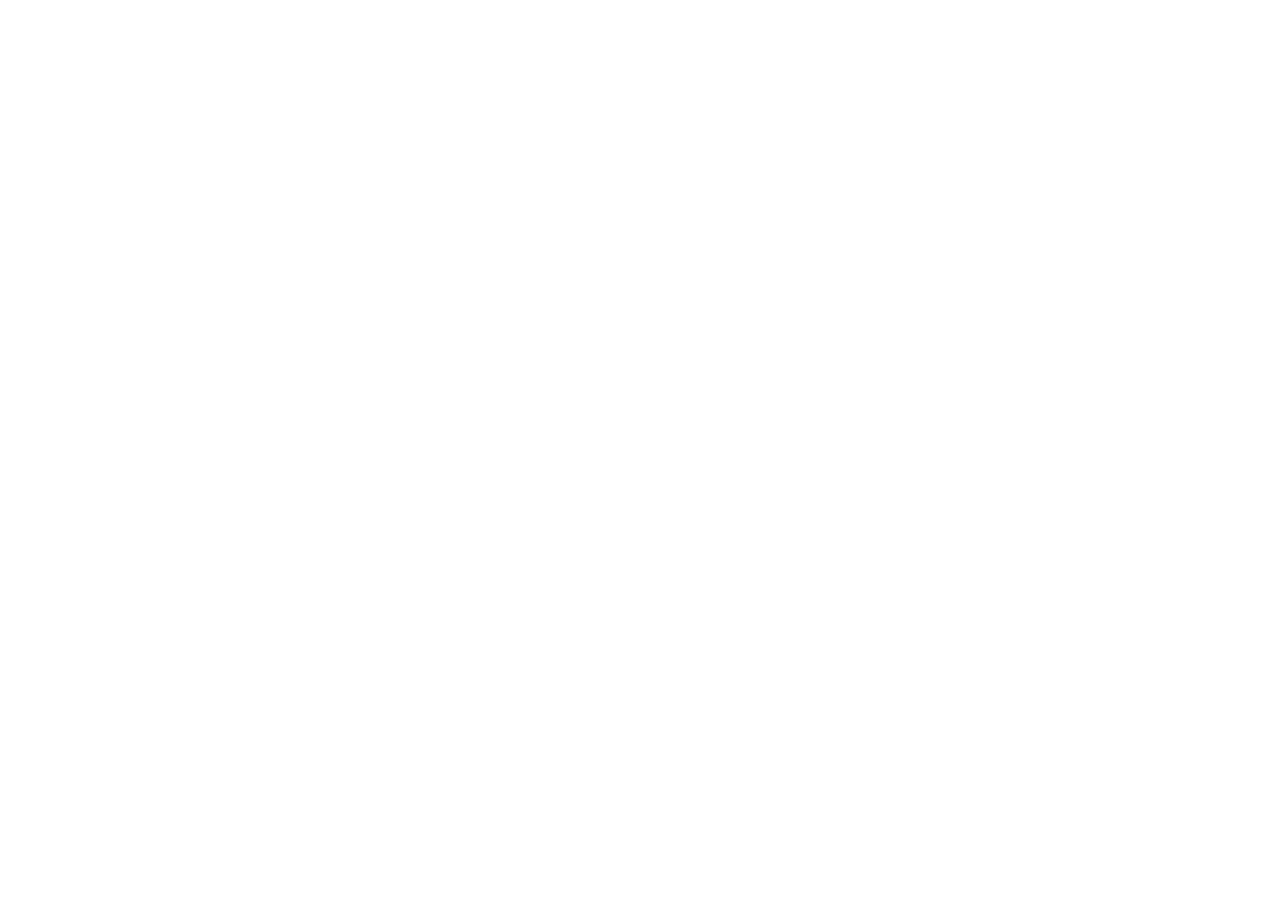
==== base-apparel-coming-soon-master/index.html @ 1b71613d "Started new project base-apparel-coming-soon" ====
<!DOCTYPE html>
<html lang="en">
<head>
    <meta charset="UTF-8">
    <meta http-equiv="X-UA-Compatible" content="IE=edge">
    <meta name="viewport" content="width=device-width, initial-scale=1.0">
    <link rel="stylesheet" href="style.css">
    <title>Base Apparel Coming Soon</title>
</head>
<body>
    
</body>
</html>
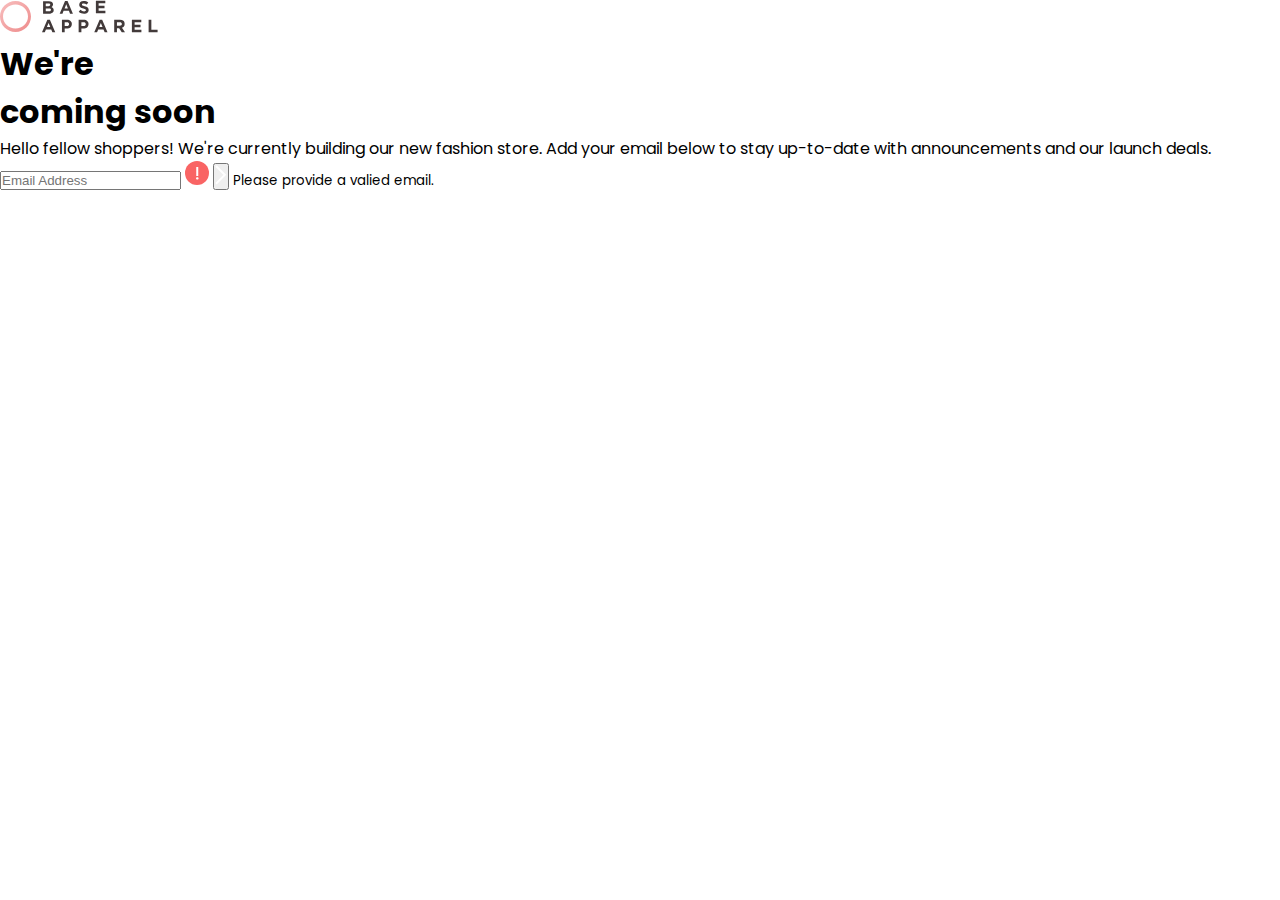
==== commit 9e43f999: "html part is complete of base apparel coming soon project" ====
--- a/base-apparel-coming-soon-master/index.html
+++ b/base-apparel-coming-soon-master/index.html
@@ -4,10 +4,33 @@
     <meta charset="UTF-8">
     <meta http-equiv="X-UA-Compatible" content="IE=edge">
     <meta name="viewport" content="width=device-width, initial-scale=1.0">
+    <link rel="shortcut icon" href="./images/favicon-32x32.png" type="image/x-icon">
+    <link rel="preconnect" href="https://fonts.gstatic.com">
+    <link href="https://fonts.googleapis.com/css2?family=Poppins:wght@300;400;600&display=swap" rel="stylesheet">
     <link rel="stylesheet" href="style.css">
     <title>Base Apparel Coming Soon</title>
 </head>
 <body>
+
+    <div class="container">
+        <div class="left">
+            <div class="logo">
+                <img src="./images/logo.svg" alt="logo">
+            </div>
+            <h1><span>We're</span><br> coming soon</h1>
+            <p>Hello fellow shoppers! We're currently building our new fashion store. 
+                 Add your email below to stay up-to-date with announcements and our launch deals.
+            </p>
+            <form">
+                <input type="email" name="email" id="email" placeholder="Email Address">
+                <img id="error" src="./images/icon-error.svg" alt="error">
+                <button><img src="./images/icon-arrow.svg" alt="arrow"></button>
+                <small>Please provide a valied email.</small>
+            </form>
+        </div>
+        <div class="right bg-image">
+        </div>
+    </div>
     
 </body>
 </html>--- a/base-apparel-coming-soon-master/style.css
+++ b/base-apparel-coming-soon-master/style.css
@@ -0,0 +1,8 @@
+* {
+  margin: 0;
+  padding: 0;
+  box-sizing: border-box;
+}
+body {
+  font-family: "Poppins", sans-serif;
+}
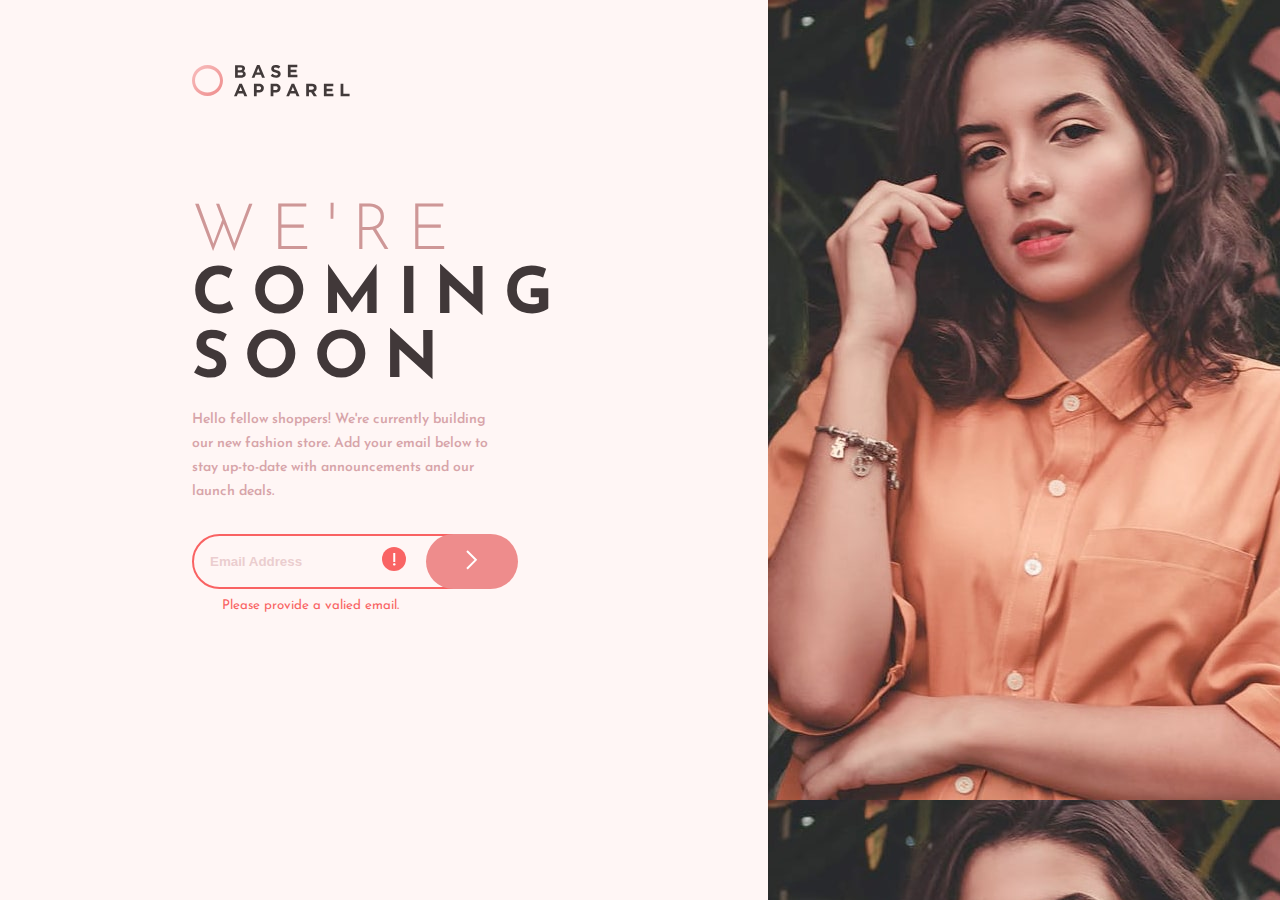
==== commit eeff3abb: "Finished styling of base apparel project" ====
--- a/base-apparel-coming-soon-master/index.html
+++ b/base-apparel-coming-soon-master/index.html
@@ -6,7 +6,8 @@
     <meta name="viewport" content="width=device-width, initial-scale=1.0">
     <link rel="shortcut icon" href="./images/favicon-32x32.png" type="image/x-icon">
     <link rel="preconnect" href="https://fonts.gstatic.com">
-    <link href="https://fonts.googleapis.com/css2?family=Poppins:wght@300;400;600&display=swap" rel="stylesheet">
+    <link rel="preconnect" href="https://fonts.gstatic.com">
+    <link href="https://fonts.googleapis.com/css2?family=Josefin+Sans:wght@300;400;600&display=swap" rel="stylesheet">  
     <link rel="stylesheet" href="style.css">
     <title>Base Apparel Coming Soon</title>
 </head>
@@ -21,9 +22,9 @@
             <p>Hello fellow shoppers! We're currently building our new fashion store. 
                  Add your email below to stay up-to-date with announcements and our launch deals.
             </p>
-            <form">
+            <form class="error">
                 <input type="email" name="email" id="email" placeholder="Email Address">
-                <img id="error" src="./images/icon-error.svg" alt="error">
+                <img class="error-icon" src="./images/icon-error.svg" alt="error">
                 <button><img src="./images/icon-arrow.svg" alt="arrow"></button>
                 <small>Please provide a valied email.</small>
             </form>
@@ -31,6 +32,6 @@
         <div class="right bg-image">
         </div>
     </div>
-    
+    <script src="app.js"></script>
 </body>
 </html>--- a/base-apparel-coming-soon-master/style.css
+++ b/base-apparel-coming-soon-master/style.css
@@ -4,5 +4,93 @@
   box-sizing: border-box;
 }
 body {
-  font-family: "Poppins", sans-serif;
+  font-family: "Josefin Sans", sans-serif;
+  background-color: #fff6f5;
 }
+.container {
+  display: flex;
+  min-height: 100vh;
+}
+.left {
+  width: 60%;
+  padding: 5% 15%;
+}
+.right {
+  width: 40%;
+  background-image: url(./images/hero-desktop.jpg);
+}
+.logo {
+  margin-bottom: 100px;
+}
+h1 {
+  font-size: 4rem;
+  text-transform: uppercase;
+  letter-spacing: 15px;
+  color: #413839;
+}
+h1 span {
+  color: hsl(0, 36%, 70%);
+  font-weight: 300;
+}
+p {
+  color: #d7a4a9;
+  font-size: 14px;
+  font-weight: 600;
+  margin: 15px 0;
+  width: 80%;
+  line-height: 1.5rem;
+}
+form {
+  position: relative;
+}
+input {
+  background-color: transparent;
+  display: block;
+  margin-top: 30px;
+  width: 80%;
+  height: 55px;
+  padding: 1rem;
+  border-radius: 30px;
+  outline: none;
+  border: 1px solid #dbcbcc;
+  font-weight: 600;
+  color: #716869;
+  position: relative;
+}
+input::placeholder {
+  color: #d7a4a9;
+  font-weight: 600;
+  opacity: 0.5;
+}
+.error-icon {
+  position: absolute;
+  top: 17%;
+  right: 170px;
+  display: none;
+}
+button {
+  padding: 13px 40px;
+  border: none;
+  border-radius: 50px;
+  background-color: hsl(0, 74%, 74%);
+  position: absolute;
+  top: 0;
+  right: 15%;
+  height: 55px;
+}
+small {
+  color: hsl(0, 93%, 68%);
+  display: block;
+  margin-top: 10px;
+  margin-left: 30px;
+  display: none;
+}
+form.error input {
+  border: 2px solid hsl(0, 93%, 68%);
+}
+form.error .error-icon {
+  display: block;
+}
+form.error small {
+  display: block;
+}
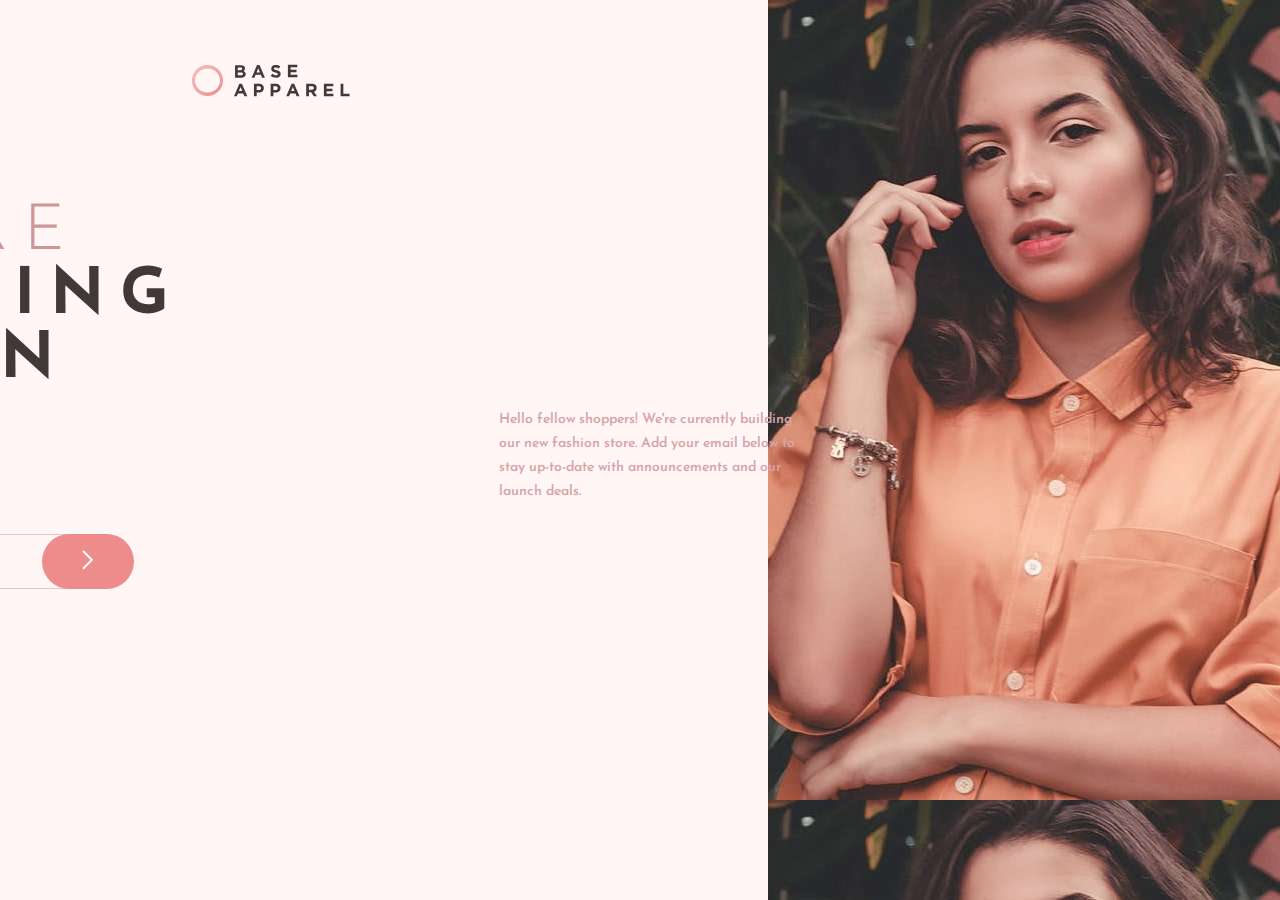
==== commit 202f8dd0: "complete the base apparel coming soon project" ====
--- a/base-apparel-coming-soon-master/index.html
+++ b/base-apparel-coming-soon-master/index.html
@@ -18,11 +18,12 @@
             <div class="logo">
                 <img src="./images/logo.svg" alt="logo">
             </div>
+            <img class="bg-mobile" src="./images/hero-mobile.jpg" alt="">
             <h1><span>We're</span><br> coming soon</h1>
             <p>Hello fellow shoppers! We're currently building our new fashion store. 
                  Add your email below to stay up-to-date with announcements and our launch deals.
             </p>
-            <form class="error">
+            <form id="form">
                 <input type="email" name="email" id="email" placeholder="Email Address">
                 <img class="error-icon" src="./images/icon-error.svg" alt="error">
                 <button><img src="./images/icon-arrow.svg" alt="arrow"></button>
--- a/base-apparel-coming-soon-master/style.css
+++ b/base-apparel-coming-soon-master/style.css
@@ -22,12 +22,18 @@
 .logo {
   margin-bottom: 100px;
 }
+.bg-mobile {
+  display: none;
+}
 h1 {
   font-size: 4rem;
   text-transform: uppercase;
   letter-spacing: 15px;
   color: #413839;
+  transform: translateX(-100%);
+  animation: comingleft 0.5s ease forwards;
 }
+
 h1 span {
   color: hsl(0, 36%, 70%);
   font-weight: 300;
@@ -39,9 +45,14 @@
   margin: 15px 0;
   width: 80%;
   line-height: 1.5rem;
+  transform: translateX(100%);
+  animation: comingright 0.5s ease forwards;
 }
+
 form {
   position: relative;
+  transform: translateX(-100%);
+  animation: comingleft 0.5s ease forwards;
 }
 input {
   background-color: transparent;
@@ -77,6 +88,11 @@
   top: 0;
   right: 15%;
   height: 55px;
+  cursor: pointer;
+  transition: 0.3s ease;
+}
+button:hover {
+  background-color: tomato;
 }
 small {
   color: hsl(0, 93%, 68%);
@@ -94,3 +110,46 @@
 form.error small {
   display: block;
 }
+/* Animations */
+@keyframes comingleft {
+  to {
+    transform: translateX(0);
+  }
+}
+@keyframes comingright {
+  to {
+    transform: translateX(0);
+  }
+}
+@media (max-width: 678px) {
+  .right {
+    display: none;
+  }
+  .left {
+    width: 100%;
+    padding: 5% 10%;
+  }
+  .bg-mobile {
+    display: block;
+    margin-left: -15%;
+    width: 150%;
+    margin-bottom: 30px;
+  }
+}
+@media (max-width: 576px) {
+  p {
+    width: 100%;
+  }
+  input {
+    width: 100%;
+  }
+  button {
+    right: 0%;
+  }
+  .error-icon {
+    right: 100px;
+  }
+  h1 {
+    font-size: 2rem;
+  }
+}
